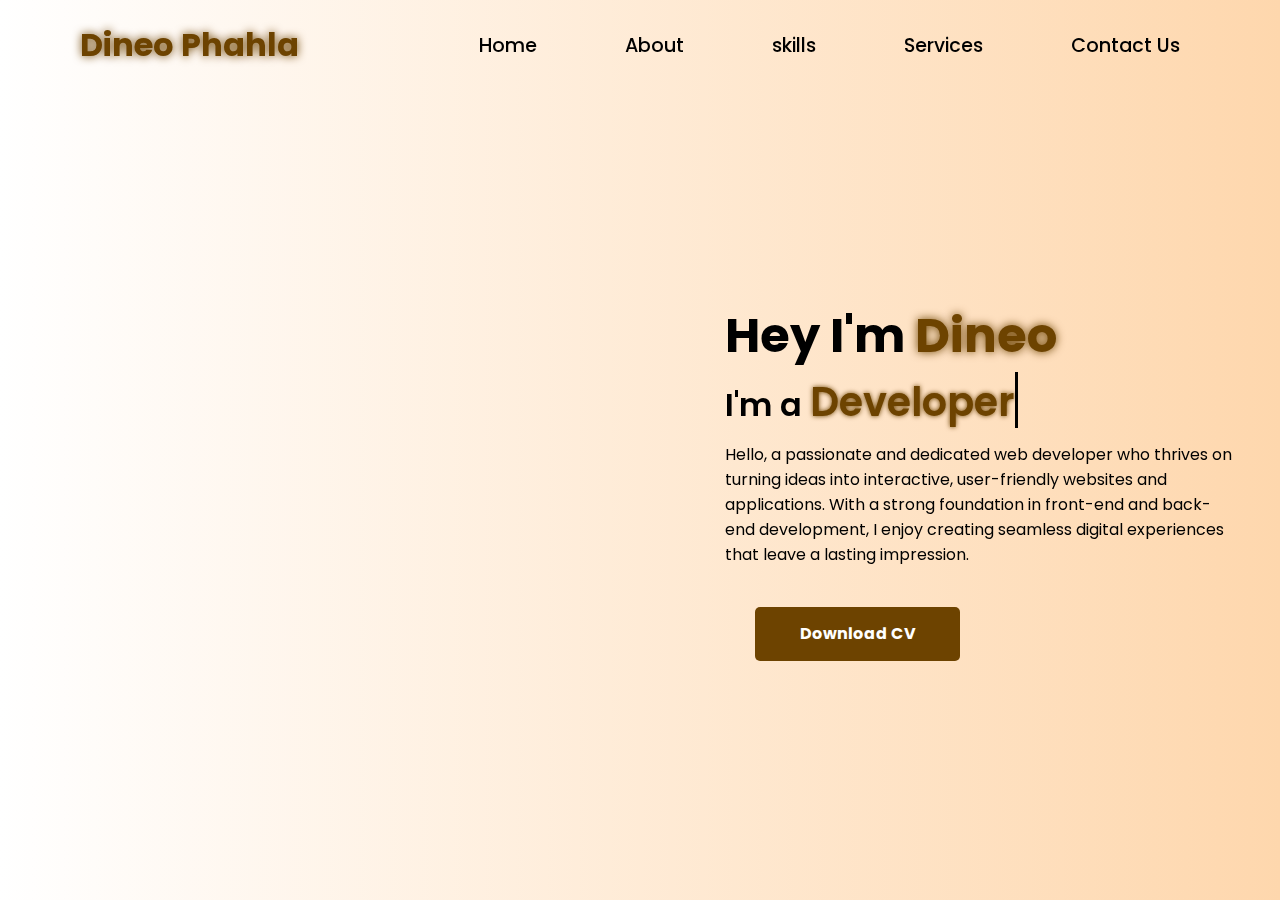
==== index.html @ 6d57891a "about" ====
<!DOCTYPE html>
<html lang="en">
<head>
    <meta charset="UTF-8">
    <meta name="viewport" content="width=device-width, initial-scale=1.0">
    <link rel="stylesheet" href="https://cdnjs.cloudflare.com/ajax/libs/font-awesome/6.7.1/css/all.min.css">
    <title>Dineo Portfolio</title>
    <link rel="stylesheet" href="style.css">
    <link rel="stylesheet" href="https://unpkg.com/aos@next/dist/aos.css" />
</head>

<body>
    <nav>
        <div class="nav-container">
            <div class="logo" data-aos="zoom-in" data-aos-duration="1000">
                <span>Dineo Phahla</span>
            </div>
            <div class="links">
                <div class="link about-btn" data-aos="fade-up" data-aos-duration="1000" data-aos-delay="600"><a href="home-page.html">Home</a></div>
                <div class="link about-btn" data-aos="fade-up" data-aos-duration="1000" data-aos-delay="600"><a href="about.html">About</a></div>
                <div class="link skills-btn" data-aos="fade-up" data-aos-duration="1000" data-aos-delay="600"><a href="#">skills</a></div>
                <div class="link services-btn" data-aos="fade-up" data-aos-duration="1000" data-aos-delay="600"><a href="#">Services</a></div>
                <div class="link contact-btn" data-aos="fade-up" data-aos-duration="1000" data-aos-delay="600"><a href="contact.html">Contact Us</a></div>
            </div>

            <!-- closes here -->

            <i class="fa-solid fa-bars hamburg" onclick="hamburg()"></i>
        </div>
        <div class="dropdown">
            <div class="links">
                <a href="">Home</a>
                <i class="fa-solid fa-xmark cancel" onclick="cancel()"></i>
                <a href="">About</a>
                <i class="fa-solid fa-xmark cancel" onclick="cancel()"></i>
                <a href="">Skills</a>
                <i class="fa-solid fa-xmark cancel" onclick="cancel()"></i>
                <a href="">Services</a>
                <i class="fa-solid fa-xmark cancel" onclick="cancel()"></i>
                <a href="">Contact Us</a>
                <i class="fa-solid fa-xmark cancel" onclick="cancel()"></i>
            </div>
        </div>

        <!-- Another div close -->
    </nav>
        <section>
            <div class="main-container">
                <div class="image" data-aos="zoom-in-right" data-aos-duration="2500">
                    <img src="main.png" alt="">
                </div>
                <div class="content">
                    <h1 data-aos="fade-left" data-aos-duration="1000" data-aos-delay="800">Hey I'm <span>Dineo</span></h1>
                    <div class="typewriter" data-aos="fade-right" data-aos-duration="1000" data-aos-delay="900">I'm a <span></span></div>
                    <p data-aos="flip-up" data-aos-duration="1000" data-aos-delay="1000">Hello, a passionate and dedicated web developer who thrives on turning ideas into interactive, user-friendly websites and applications. With a strong foundation in front-end and back-end development, I enjoy creating seamless digital experiences that leave a lasting impression.</p>
                   
                    <div class="btn" data-aos="zoom-out-left" data-aos-duration="1000" data-aos-delay="1300">
                        <button>Download CV</button>
                    </div>
                </div>
            </div>
            
        </section>
        <script src="https://unpkg.com/aos@next/dist/aos.js"></script>
        <script>
          AOS.init({offset:0});
        </script>
        <script>
            function hamburg(){
                const navbar = document.querySelector(".dropdown")
                navbar.style.transform = "translateY(0px)"
            }
            function cancel(){
                const navbar = document.querySelector(".dropdown")
                navbar.style.transform = "translateY(-500px)"
            }
        </script>

</body>
</html>
---- style.css ----
@import url('https://fonts.googleapis.com/css2?family=Poppins:wght@100;200;300;400;500;600&display=swap');
*{
    padding: 0;
    margin: 0;
    font-family: 'Poppins', sans-serif;
    box-sizing: border-box;
}
html{
    overflow-x: hidden;
}
body{
    width: 100%;
    height: 100vh;
    overflow: hidden;
    background: linear-gradient(to right, rgb(255,255,255), rgb(254,215,173));
}
nav{
    width: 100%;
    height: 10vh;
    position: sticky;
}
.nav-container{
    width: 100%;
    height: 100%;
    display: flex;
    justify-content: space-around;
    align-items: center;
}
.logo{
    color: black;
    font-size: 2rem;
    font-weight: bolder;
}
.logo span{
    color: rgb(109,67, 0);
    text-shadow: 0 0 10px rgb(109,67, 0);
}
.hamburg, .cancel{
    cursor: pointer;
    position: absolute;
    right: 15px;
    top: 10px;
    color: black;
    font-size: 2rem;
    display: none;
}
.nav-container .links {
    display: flex;
    gap: 3rem;
    align-items: center;
}
.nav-container .links a{
    position: relative;
    font-size: 1.2rem;
    color: black;
    text-decoration: none;
    font-weight: 500;
    transform: 0.3s linear;
}
.nav-container .links a::before{
    position: absolute;
    content: "";
    bottom: -3px;
    left: 0;
    width: 0%;
    height: 3px;
    background-color: rgb(109,67, 0);
    transition: 0.2s linear;
}
.nav-container .links a:hover::before{
    width: 100%;
}

/* we are here Dineo */
.nav-container .contact-btn{
    background-color: transparent;
    padding: 5px 20px;
    border-radius: 20px;
    /* border: 2px solid rgb(109,67, 0); */
    transition: 0.2s linear;
}
.nav-container .contact-btn a{
    color: black;
    transition: 0.3s linear;
    text-decoration: none;
}
.nav-container .contact-btn:hover, .nav-container .contact-btn:hover a{
    background-color: rgb(109,67, 0);
    color: white;
}

/* Contact page edits */


.nav-container .main{
    background-color: transparent;
    padding: 5px 20px;
    border-radius: 20px;
    /* border: 2px solid rgb(109,67, 0); */
    transition: 0.2s linear;
}

.nav-container .main a{
    color: black;
    transition: 0.3s linear;
    text-decoration: none;
}
.nav-container .contact-btn:hover, .nav-container .contact-btn:hover a{
    background-color: rgb(109,67, 0);
    color: white;
}


/* Home button */

.nav-container .home-btn{
    background-color: transparent;
    padding: 5px 20px;
    border-radius: 20px;
    /* border: 2px solid rgb(109,67, 0); */
    transition: 0.2s linear;
}
.nav-container .home-btn a{
    color: black;
    transition: 0.3s linear;
    text-decoration: none;
}
.nav-container .home-btn:hover, .nav-container .home-btn:hover a{
    background-color: rgb(109,67, 0);
    color: white;
}

/* About button */

.nav-container .about-btn{
    background-color: transparent;
    padding: 5px 20px;
    border-radius: 20px;
    /* border: 2px solid rgb(109,67, 0); */
    transition: 0.2s linear;
}
.nav-container .about-btn a{
    color: black;
    transition: 0.3s linear;
}
.nav-container .about-btn:hover, .nav-container .about-btn:hover a{
    background-color: rgb(109,67, 0);
    color: white;
}

/* Skills button */

.nav-container .skills-btn{
    background-color: transparent;
    padding: 5px 20px;
    border-radius: 20px;
    /* border: 2px solid rgb(109,67, 0); */
    transition: 0.2s linear;
}
.nav-container .skills-btn a{
    color: black;
    transition: 0.3s linear;
}
.nav-container .skills-btn:hover, .nav-container .skills-btn:hover a{
    background-color: rgb(109,67, 0);
    color: white;
}

/* Service button */

.nav-container .services-btn{
    background-color: transparent;
    padding: 5px 20px;
    border-radius: 20px;
    /* border: 2px solid rgb(109,67, 0); */
    transition: 0.2s linear;
}
.nav-container .services-btn a{
    color: black;
    transition: 0.3s linear;
}
.nav-container .services-btn:hover, .nav-container .services-btn:hover a{
    background-color: rgb(109,67, 0);
    color: white;
}

.nav-container .links a:hover{
    color: rgb(109,67, 0);
}
.dropdown{
    z-index: 100;
    position: absolute;
    top: 0;
    transform: translateY(-500px);
    width: 100%;
    height: auto;
    backdrop-filter: brightness(40%) blur(3px);
    box-shadow: 0 0 20px black;
    transition: 0.2s linear;
}
.dropdown .links a{
    color: white;
    display: flex;
    text-decoration: none;
    justify-content: center;
    padding: 15px 0;
    align-items: center;
    transition: 0.2s linear;
}
.dropdown .links a:hover{
    background-color: rgb(109,67, 0);
}
section{
    width: 100%;
    height: 90vh;
}
.main-container{
    width: 100%;
    height: 100%;
    display: flex;
    justify-content: space-evenly;
    align-items: center;
}
.main-container .image{
    z-index: -1;
    width: 50%;
}
.main-container .image img{
    width: 100%;
}
.main-container .content{
    color: black;
    width: 40%;
    min-height: 100px;
}
.content h1{
    font-size: clamp(1rem, 2rem + 5vw, 3rem);
}
.content h1 span{
    color: rgb(109,67, 0);
    text-shadow: 0 0 10px rgb(109,67, 0);
}
.content .typewriter{
    font-weight: 600;
    font-size: clamp(1rem, 1rem + 5vw, 2rem);
}
.content .typewriter span{
    color: rgb(109,67, 0);
    font-size: 2.5rem;
    text-shadow: 0 0 5px rgb(109,67, 0);
    position: relative;
    transition: 0.3s linear;
}
.typewriter span::before{
    content: "Developer";
    animation: words 15s infinite;
}
.typewriter span::after{
    content: "";
    position: absolute;
    width: calc(100% + 8px);
    height: 100%;
    border-left: 3px solid black;
    animation:  cursor 0.6s linear infinite;
}
@keyframes cursor {
    to{
        border-left: 3px solid #b74b4b;
    }
}
@keyframes words {
    0%, 33%{
        content: "Developer";
    }
    34%, 66%{
        content: "Designer";
    }
    67%, 100%{
        content: "Tester";
    } 
}
.content p{
    font-size: clamp(0.4rem, 0.2rem + 9vw, 1rem);
    margin: 10px 0;
}
.social-links i{
    display: inline-flex;
    justify-content: center;
    align-items: center;
    width: 3rem;
    height: 3rem;
    background-color:transparent;
    border: 0.2rem solid rgb(109,67, 0);
    border-radius: 50%;
    color:rgb(109,67, 0);
    margin: 5px 10px;
    font-size: 1.5rem;
    transition: 0.2s linear;
}
.social-links i:hover{
    scale: 1.3;
    color: white;
    background-color: rgb(109,67, 0);
    filter: drop-shadow(0 0 10px rgb(109,67,0));
}
.content button{
    width: 40%;
    height: 6vh;
    margin: 30px;
    background-color: rgb(109,67, 0);
    color: white;
    border: none;
    outline: none;
    font-size: 100%;
    font-weight: 700;
    border-radius: 5px;
    transition: 0.2s linear;
}
.content button:hover{
 scale: 1.1;
 color: rgb(109,67, 0);
 border: 2px solid rgb(109,67, 0);
 background-color: transparent;
 font-weight: 700;
 box-shadow: 0 0 40px rgb(109,67, 0);
}
@media (max-width:884px) {
    body{
        overflow-y: visible;
    }
    nav .logo{
        position: absolute;
        top: 16px;
        left: 15px;
        font-size: 1.5rem;
    }
    .main-container{
        display: flex;
        flex-direction: column;
    }
    .nav-container .links{
        display: none;
    }
    .hamburg,.cancel{
        display: block;
    }
    .main-container .content{
        width: 80%;
    }
    .social-links i{
        width: 2.5rem;
        height: 2.5rem;
        font-size: 1.5rem;
    }
    .cancel{
        color: white;
    }
    .main-container .image{
        width: 80%;
        margin-bottom: 0px;
    }
}
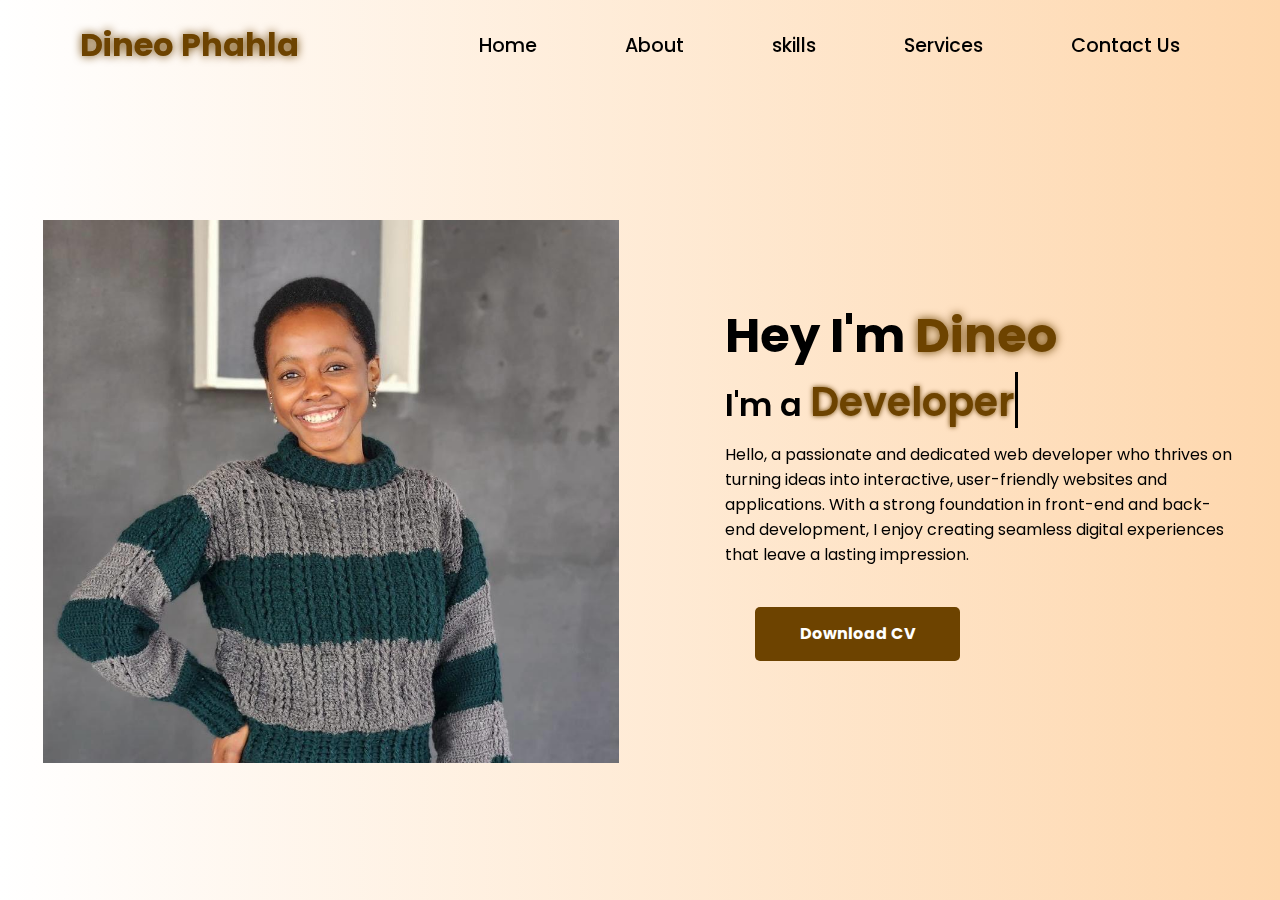
==== commit 89f3129a: "image added" ====
--- a/index.html
+++ b/index.html
@@ -16,9 +16,9 @@
                 <span>Dineo Phahla</span>
             </div>
             <div class="links">
-                <div class="link about-btn" data-aos="fade-up" data-aos-duration="1000" data-aos-delay="600"><a href="home-page.html">Home</a></div>
+                <div class="link about-btn" data-aos="fade-up" data-aos-duration="1000" data-aos-delay="600"><a href="#">Home</a></div>
                 <div class="link about-btn" data-aos="fade-up" data-aos-duration="1000" data-aos-delay="600"><a href="about.html">About</a></div>
-                <div class="link skills-btn" data-aos="fade-up" data-aos-duration="1000" data-aos-delay="600"><a href="#">skills</a></div>
+                <div class="link skills-btn" data-aos="fade-up" data-aos-duration="1000" data-aos-delay="600"><a href="skills.html">skills</a></div>
                 <div class="link services-btn" data-aos="fade-up" data-aos-duration="1000" data-aos-delay="600"><a href="#">Services</a></div>
                 <div class="link contact-btn" data-aos="fade-up" data-aos-duration="1000" data-aos-delay="600"><a href="contact.html">Contact Us</a></div>
             </div>
@@ -47,7 +47,7 @@
         <section>
             <div class="main-container">
                 <div class="image" data-aos="zoom-in-right" data-aos-duration="2500">
-                    <img src="main.png" alt="">
+                    <img src="Dineo.jpeg" alt="">
                 </div>
                 <div class="content">
                     <h1 data-aos="fade-left" data-aos-duration="1000" data-aos-delay="800">Hey I'm <span>Dineo</span></h1>
--- a/style.css
+++ b/style.css
@@ -166,6 +166,59 @@
     color: white;
 }
 
+/* check skills */
+
+.skills-section {
+    font-family: Arial, sans-serif;
+    max-width: 600px;
+    margin: 20px auto;
+    text-align: left;
+    padding: 20px;
+    /* background-color: #f9f9f9; */
+    /* border: 1px solid #ddd; */
+    /* border-radius: 10px; */
+}
+
+.main-container {
+
+     /* h2 check */
+     h2{
+        /* position: relative; */
+        text-align: center;
+        text-transform: uppercase;
+        font-size: 4rem;
+        font-weight: 700;
+        top: 50%;
+        /* left: 50%; */
+    }
+}
+
+/* Unordered list styling */
+.main-container .skills-list {
+    list-style-type: disc; /* Default bullet points */
+    margin: 0 auto; /* Centers the list horizontally */
+    padding: 0;
+    display: inline-block; /* Makes the list behave like inline content */
+    text-align: left; /* Ensures bullets align correctly */
+    color: #444;
+
+   
+}
+
+/* List item styling */
+.main-container .skills-list li {
+    margin: 5px 0; /* Space between list items */
+    font-size: 1.2rem; /* Increase font size */
+    transition: transform 0.2s ease, color 0.2s ease;
+}
+
+.main-container .skills-list li:hover {
+    transform: translateX(5px); /* Moves the item slightly to the right */
+    color: #6d4300; /* Change text color */
+}
+
+
+
 /* Service button */
 
 .nav-container .services-btn{
@@ -226,7 +279,7 @@
     width: 50%;
 }
 .main-container .image img{
-    width: 100%;
+    width: 90%;
 }
 .main-container .content{
     color: black;
@@ -235,6 +288,12 @@
 }
 .content h1{
     font-size: clamp(1rem, 2rem + 5vw, 3rem);
+}
+
+/* p */
+
+.content p{
+    text-justify:distribute-all-lines;
 }
 .content h1 span{
     color: rgb(109,67, 0);
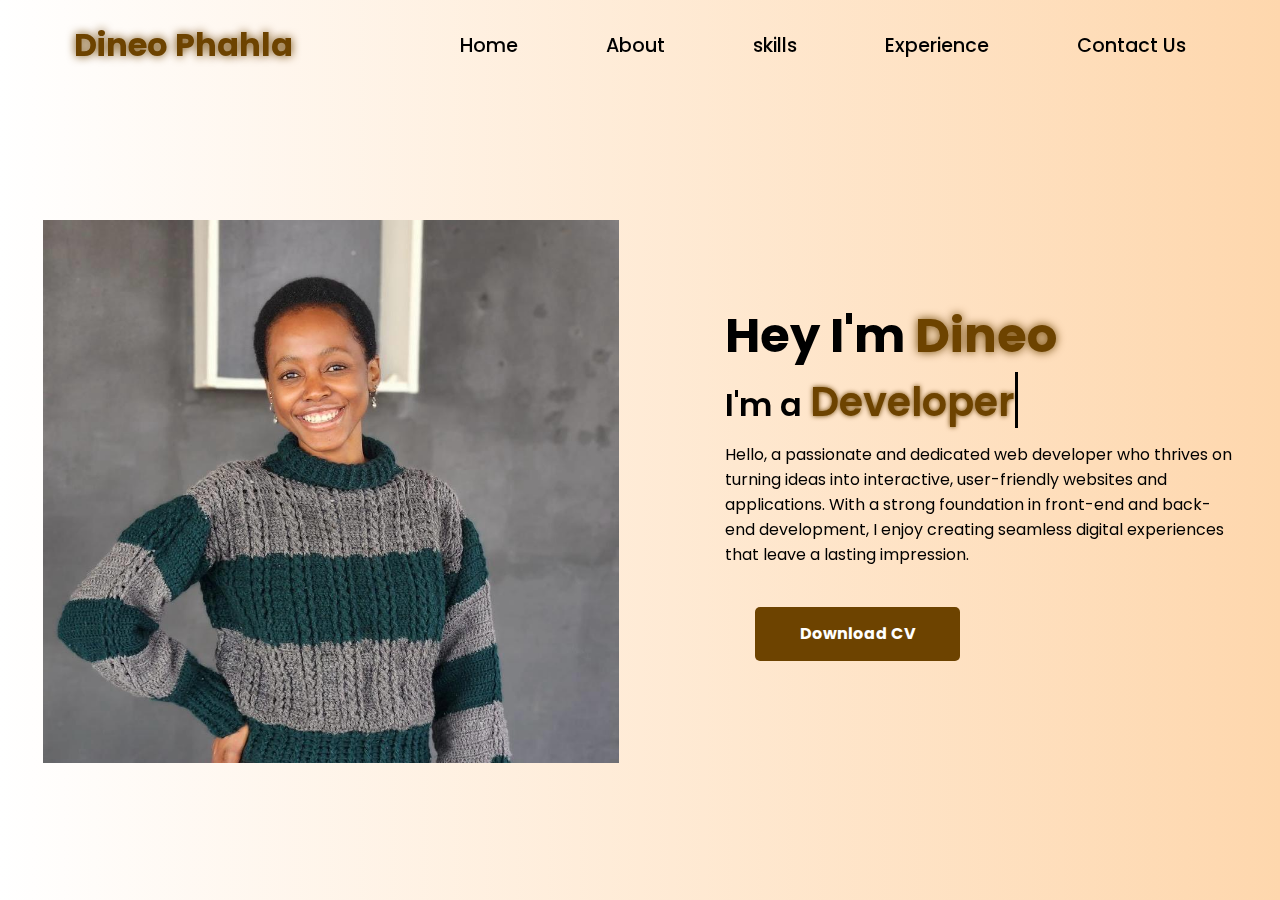
==== commit ec3700bb: "Services changed to Experience" ====
--- a/index.html
+++ b/index.html
@@ -19,7 +19,7 @@
                 <div class="link about-btn" data-aos="fade-up" data-aos-duration="1000" data-aos-delay="600"><a href="#">Home</a></div>
                 <div class="link about-btn" data-aos="fade-up" data-aos-duration="1000" data-aos-delay="600"><a href="about.html">About</a></div>
                 <div class="link skills-btn" data-aos="fade-up" data-aos-duration="1000" data-aos-delay="600"><a href="skills.html">skills</a></div>
-                <div class="link services-btn" data-aos="fade-up" data-aos-duration="1000" data-aos-delay="600"><a href="#">Services</a></div>
+                <div class="link services-btn" data-aos="fade-up" data-aos-duration="1000" data-aos-delay="600"><a href="#">Experience</a></div>
                 <div class="link contact-btn" data-aos="fade-up" data-aos-duration="1000" data-aos-delay="600"><a href="contact.html">Contact Us</a></div>
             </div>
 
--- a/style.css
+++ b/style.css
@@ -177,6 +177,7 @@
     /* background-color: #f9f9f9; */
     /* border: 1px solid #ddd; */
     /* border-radius: 10px; */
+
 }
 
 .main-container {
@@ -186,10 +187,11 @@
         /* position: relative; */
         text-align: center;
         text-transform: uppercase;
-        font-size: 4rem;
-        font-weight: 700;
+        font-size: 2rem;
+        /* font-weight: 700; */
         top: 50%;
         /* left: 50%; */
+        
     }
 }
 
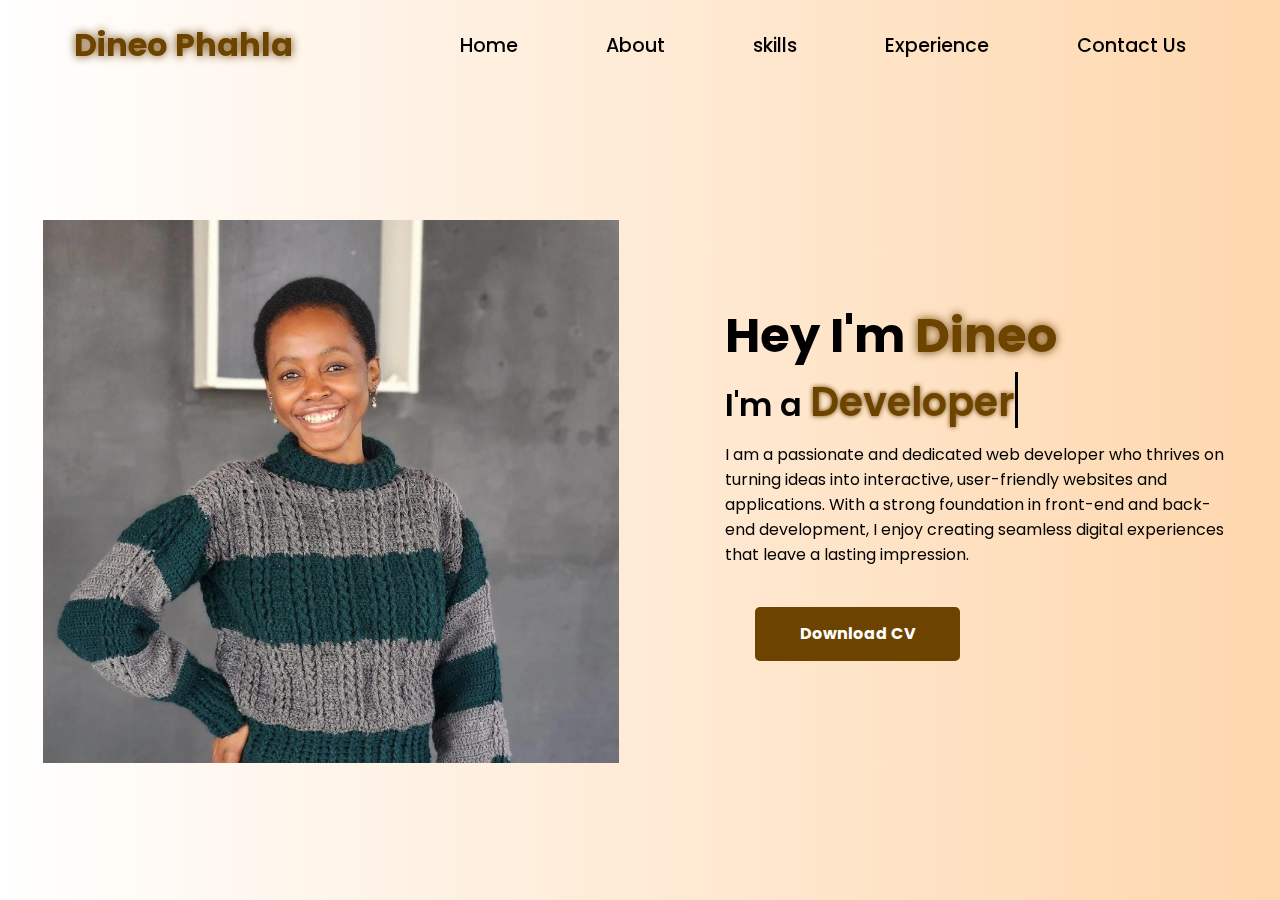
==== commit 098ea95c: "almost done" ====
--- a/index.html
+++ b/index.html
@@ -52,7 +52,7 @@
                 <div class="content">
                     <h1 data-aos="fade-left" data-aos-duration="1000" data-aos-delay="800">Hey I'm <span>Dineo</span></h1>
                     <div class="typewriter" data-aos="fade-right" data-aos-duration="1000" data-aos-delay="900">I'm a <span></span></div>
-                    <p data-aos="flip-up" data-aos-duration="1000" data-aos-delay="1000">Hello, a passionate and dedicated web developer who thrives on turning ideas into interactive, user-friendly websites and applications. With a strong foundation in front-end and back-end development, I enjoy creating seamless digital experiences that leave a lasting impression.</p>
+                    <p data-aos="flip-up" data-aos-duration="1000" data-aos-delay="1000">I am a passionate and dedicated web developer who thrives on turning ideas into interactive, user-friendly websites and applications. With a strong foundation in front-end and back-end development, I enjoy creating seamless digital experiences that leave a lasting impression.</p>
                    
                     <div class="btn" data-aos="zoom-out-left" data-aos-duration="1000" data-aos-delay="1300">
                         <button>Download CV</button>
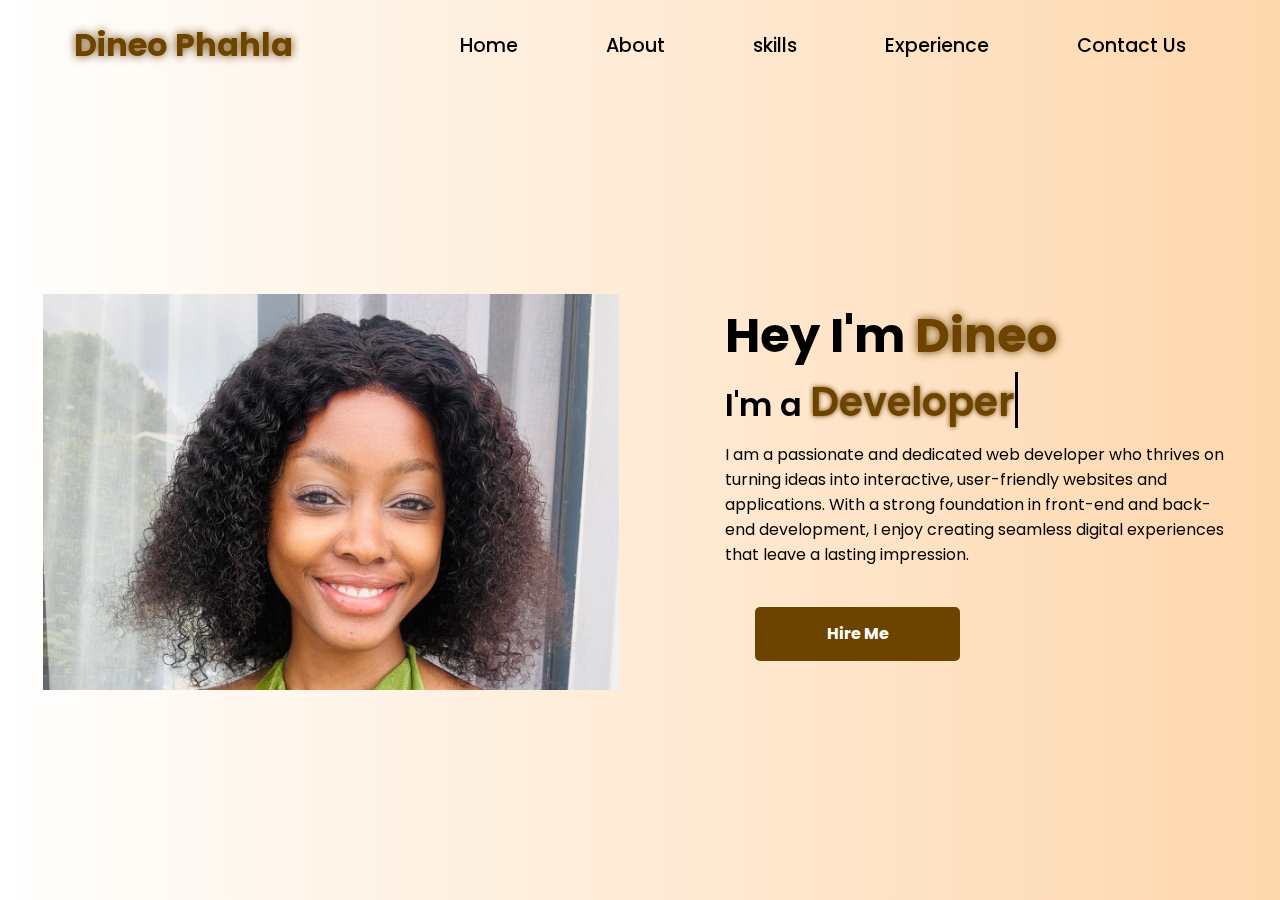
==== commit bf1427c4: "done" ====
--- a/index.html
+++ b/index.html
@@ -47,7 +47,7 @@
         <section>
             <div class="main-container">
                 <div class="image" data-aos="zoom-in-right" data-aos-duration="2500">
-                    <img src="Dineo.jpeg" alt="">
+                    <img src="Neo.jpeg" alt="">
                 </div>
                 <div class="content">
                     <h1 data-aos="fade-left" data-aos-duration="1000" data-aos-delay="800">Hey I'm <span>Dineo</span></h1>
@@ -55,7 +55,9 @@
                     <p data-aos="flip-up" data-aos-duration="1000" data-aos-delay="1000">I am a passionate and dedicated web developer who thrives on turning ideas into interactive, user-friendly websites and applications. With a strong foundation in front-end and back-end development, I enjoy creating seamless digital experiences that leave a lasting impression.</p>
                    
                     <div class="btn" data-aos="zoom-out-left" data-aos-duration="1000" data-aos-delay="1300">
-                        <button>Download CV</button>
+                        <a href="contact.html">
+                        <button>Hire Me</button>
+                    </a>
                     </div>
                 </div>
             </div>
--- a/style.css
+++ b/style.css
@@ -293,6 +293,38 @@
 }
 
 /* p */
+
+.main-container .skills-section{
+    color: black;
+    width: 40%;
+    min-height: 100px;
+}
+
+.skills-section h1{
+    font-size: clamp(1rem, 2rem + 5vw, 3rem);
+}
+
+.skills-section p{
+    text-justify:distribute-all-lines;
+}
+
+.skills-section h1 span{
+    color: rgb(109,67, 0);
+    text-shadow: 0 0 10px rgb(109,67, 0);
+}
+
+.skills-section .typewriter{
+    font-weight: 300;
+    font-size: clamp(1rem, 1rem + 5vw, 2rem);
+}
+
+.skills-section .typewriter span{
+    color: rgb(109,67, 0);
+    font-size: 2rem;
+    text-shadow: 0 0 5px rgb(109,67, 0);
+    position: relative;
+    transition: 0.3s linear;
+}
 
 .content p{
     text-justify:distribute-all-lines;
